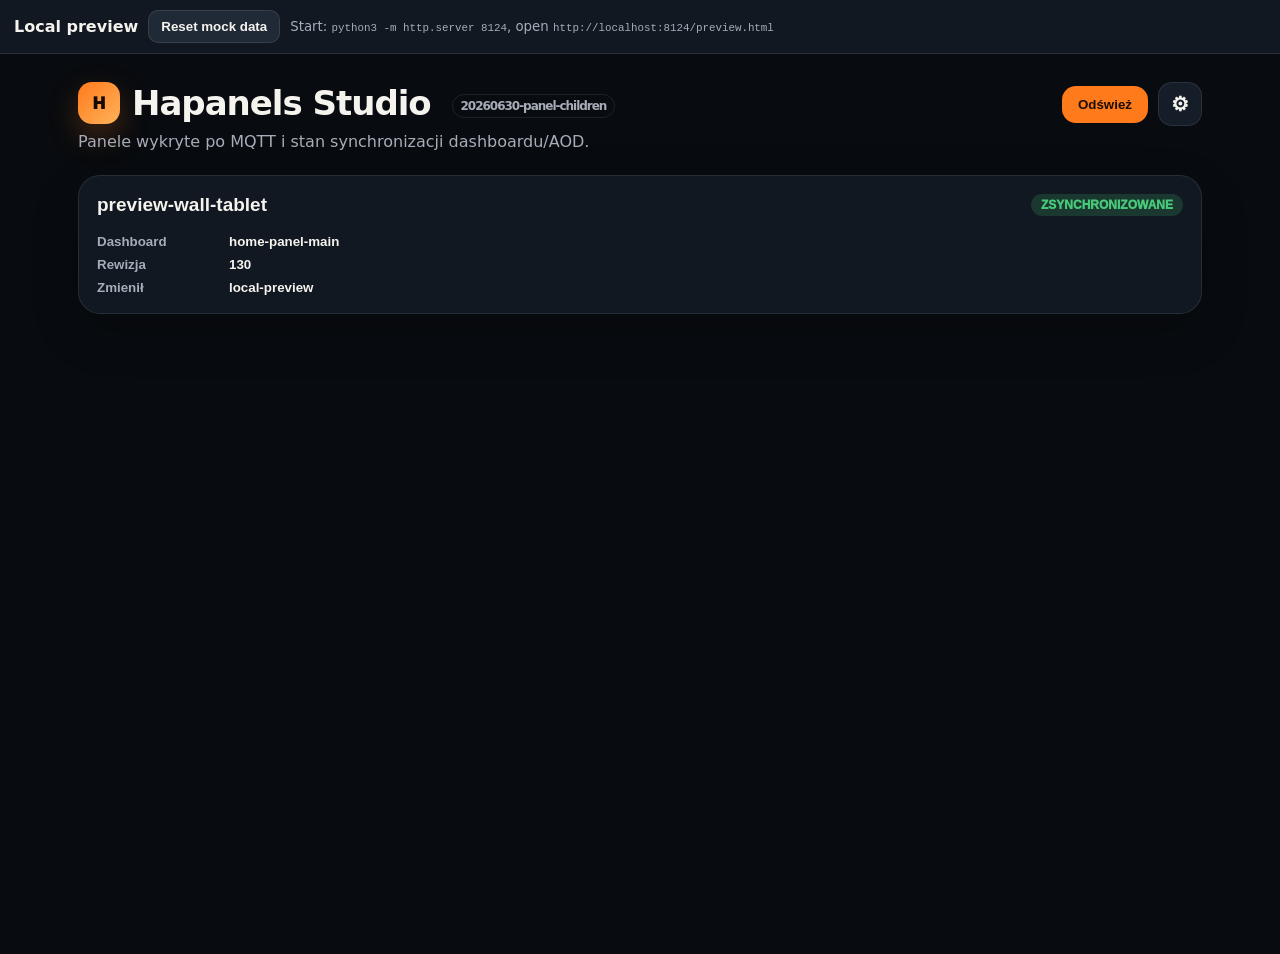
==== custom_components/hapanels/frontend/preview.html @ a91a4dab "feat: expand hapanels studio editor" ====
<!doctype html>
<html lang="pl">
  <head>
    <meta charset="utf-8">
    <meta name="viewport" content="width=device-width, initial-scale=1">
    <title>Hapanels Studio Preview</title>
    <style>
      body { margin: 0; background: #080b0f; font-family: system-ui, sans-serif; }
      .preview-bar { position: sticky; top: 0; z-index: 10; display: flex; gap: 10px; align-items: center; padding: 10px 14px; background: #111821; color: #f5f3ee; border-bottom: 1px solid rgba(255,255,255,.10); }
      .preview-bar button { border: 0; border-radius: 10px; padding: 8px 12px; font-weight: 800; background: #ff7a1a; color: #1a0d03; cursor: pointer; }
      .preview-bar .secondary { background: #202a36; color: #f5f3ee; border: 1px solid rgba(255,255,255,.10); }
      .preview-bar small { color: #a7adb8; }
    </style>
  </head>
  <body>
    <div class="preview-bar">
      <strong>Local preview</strong>
      <button id="reset-preview" class="secondary">Reset mock data</button>
      <small>Start: <code>python3 -m http.server 8124</code>, open <code>http://localhost:8124/preview.html</code></small>
    </div>
    <hapanels-studio-panel></hapanels-studio-panel>

    <script>
      class HaIconPreview extends HTMLElement {
        static get observedAttributes() { return ["icon"]; }
        connectedCallback() { this.render(); }
        attributeChangedCallback() { this.render(); }
        render() {
          const icon = this.getAttribute("icon") || "mdi:cog";
          this.style.display = "inline-grid";
          this.style.placeItems = "center";
          this.style.width = "var(--mdc-icon-size, 32px)";
          this.style.height = "var(--mdc-icon-size, 32px)";
          this.style.fontWeight = "900";
          this.style.fontSize = "calc(var(--mdc-icon-size, 32px) * .45)";
          this.textContent = icon.split(":").pop().slice(0, 2).toUpperCase();
          this.title = icon;
        }
      }
      customElements.define("ha-icon", HaIconPreview);
    </script>
    <script src="./hapanels-panel.js"></script>
    <script>
      const STORAGE_KEY = "hapanels_preview_config_1280x800";
      const PANEL_DEVICE = "preview-wall-tablet";
      const sampleConfig = {
        version: 1,
        dashboard_id: "home-panel-main",
        revision: 130,
        updated_by: "local-preview",
        title: "Panel domowy",
        layout: { type: "fixed_grid", columns_landscape: 3, columns_portrait: 2, gap: "medium" },
        layout_editor: {
          grid: { columns: 12, rows: 9, aspectWidth: 1280, aspectHeight: 800 },
          tray: []
        },
        always_on_display: {
          enabled: true,
          layout: "minimal_clock",
          timeout_sec: 300,
          brightness_percent: 3,
          background: "#000000",
          entity_ids: [],
          grid_layout: { type: "fixed_grid", columns_landscape: 3, columns_portrait: 2, gap: "small" },
          tiles: [
            { id: "aod_clock", kind: "clock", size: "large", label: "Zegar", icon: "mdi:clock", accent: "white", order: 0 },
            { id: "aod_temp", kind: "entity", size: "small", label: "Temperatura", entity_id: "sensor.outside_temperature", icon: "mdi:home-thermometer", accent: "orange", order: 1 }
          ]
        },
        people: [
          { id: "person.michal", name: "Michał", state: "poza domem", status: "away" },
          { id: "person.bartek", name: "Bartek", state: "poza domem", status: "away" },
          { id: "person.marcin", name: "Marcin", state: "nieznany", status: "unknown" },
          { id: "person.tomek", name: "Tomek", state: "w domu", status: "home" }
        ],
        tiles: [
          { id: "all_lights_off", kind: "action", size: "action", label: "Zgaś wszystko", icon: "mdi:lightbulb-off", accent: "white", order: 0, col: 1, row: 1, colSpan: 4, rowSpan: 2 },
          { id: "alarm_settings", kind: "action", size: "action", label: "Ustawienia alarmu", short_label: "Alarm", icon: "mdi:shield-lock", accent: "white", order: 1, col: 9, row: 1, colSpan: 2, rowSpan: 2 },
          { id: "climate", kind: "category", size: "action", label: "Klimat", entity_id: "climate.home", icon: "mdi:home-thermometer", accent: "orange", order: 2, col: 11, row: 1, colSpan: 2, rowSpan: 2 },
          { id: "lamp", kind: "entity", size: "large", label: "Lampa", entity_id: "light.kitchen", icon: "mdi:lightbulb", accent: "orange", order: 10, col: 1, row: 3, colSpan: 4, rowSpan: 3 },
          { id: "lights", kind: "category", size: "large", label: "Oświetlenie", entity_id: "group.all_lights", icon: "mdi:lightbulb-group", accent: "orange", order: 11, col: 5, row: 3, colSpan: 4, rowSpan: 3 },
          { id: "covers", kind: "category", size: "large", label: "Rolety", entity_id: "cover.all_covers", icon: "mdi:blinds", accent: "orange", order: 12, col: 9, row: 3, colSpan: 4, rowSpan: 3 },
          { id: "cameras", kind: "camera", size: "large", label: "hrj/kamera", entity_id: "camera.front", icon: "mdi:cctv", accent: "orange", order: 13, col: 1, row: 6, colSpan: 4, rowSpan: 3 },
          { id: "gate", kind: "category", size: "large", label: "Brama", entity_id: "cover.gate", icon: "mdi:gate", accent: "orange", order: 14, col: 5, row: 6, colSpan: 4, rowSpan: 4 },
          { id: "energy", kind: "entity", size: "small", label: "Energia", entity_id: "sensor.home_power", icon: "mdi:home-lightning-bolt", accent: "red", order: 20, col: 9, row: 6, colSpan: 2, rowSpan: 2 },
          { id: "settings", kind: "action", size: "small", label: "Konfiguracja", short_label: "Config", icon: "mdi:cog", accent: "white", order: 21, col: 11, row: 6, colSpan: 2, rowSpan: 2 }
        ],
        camera_actions: ["Lista kamer", "Pełny ekran"]
      };

      function loadConfig() {
        return JSON.parse(localStorage.getItem(STORAGE_KEY) || JSON.stringify(sampleConfig));
      }

      function saveConfig(config) {
        localStorage.setItem(STORAGE_KEY, JSON.stringify(config));
      }

      const hass = {
        themes: { darkMode: true },
        states: {
          "light.kitchen": { attributes: { friendly_name: "Lampa", icon: "mdi:lightbulb" } },
          "group.all_lights": { attributes: { friendly_name: "Oświetlenie", icon: "mdi:lightbulb-group" } },
          "cover.all_covers": { attributes: { friendly_name: "Rolety", icon: "mdi:blinds" } },
          "climate.home": { attributes: { friendly_name: "Klimat", icon: "mdi:home-thermometer" } },
          "camera.front": { attributes: { friendly_name: "hrj/kamera", icon: "mdi:cctv" } },
          "cover.gate": { attributes: { friendly_name: "Brama", icon: "mdi:gate" } },
          "sensor.home_power": { attributes: { friendly_name: "Energia", icon: "mdi:home-lightning-bolt" } }
        },
        async callWS(message) {
          if (message.type === "hapanels/list_panels") {
            const config = loadConfig();
            return { panels: [{ device: PANEL_DEVICE, status: "synced", dashboard_id: config.dashboard_id, revision: config.revision, updated_by: config.updated_by, screen_resolution: "1280x800", screen_width_px: 1280, screen_height_px: 800 }] };
          }
          if (message.type === "hapanels/get_dashboard_config") return { config: loadConfig(), pending_patch: null };
          throw new Error(`Unsupported mock WS: ${message.type}`);
        },
        async callService(domain, service, data) {
          if (domain !== "hapanels") throw new Error(`Unsupported mock service: ${domain}.${service}`);
          const config = loadConfig();
          if (service === "set_dashboard_config") {
            saveConfig(data.config);
            return;
          }
          if (service === "patch_dashboard_config") {
            const patch = data.patch || {};
            const target = patch.surface === "aod" ? (config.always_on_display ||= {}) : config;
            const updates = new Map((patch.tile_updates || []).map((tile) => [tile.id, tile]));
            target.tiles = (target.tiles || []).map((tile) => updates.has(tile.id) ? { ...tile, ...updates.get(tile.id) } : tile);
            config.revision = Number(config.revision || 0) + 1;
            config.updated_by = patch.updated_by || "local-preview";
            saveConfig(config);
            return;
          }
          throw new Error(`Unsupported mock service: hapanels.${service}`);
        }
      };

      document.getElementById("reset-preview").addEventListener("click", () => {
        localStorage.removeItem(STORAGE_KEY);
        location.reload();
      });

      document.querySelector("hapanels-studio-panel").hass = hass;
    </script>
  </body>
</html>
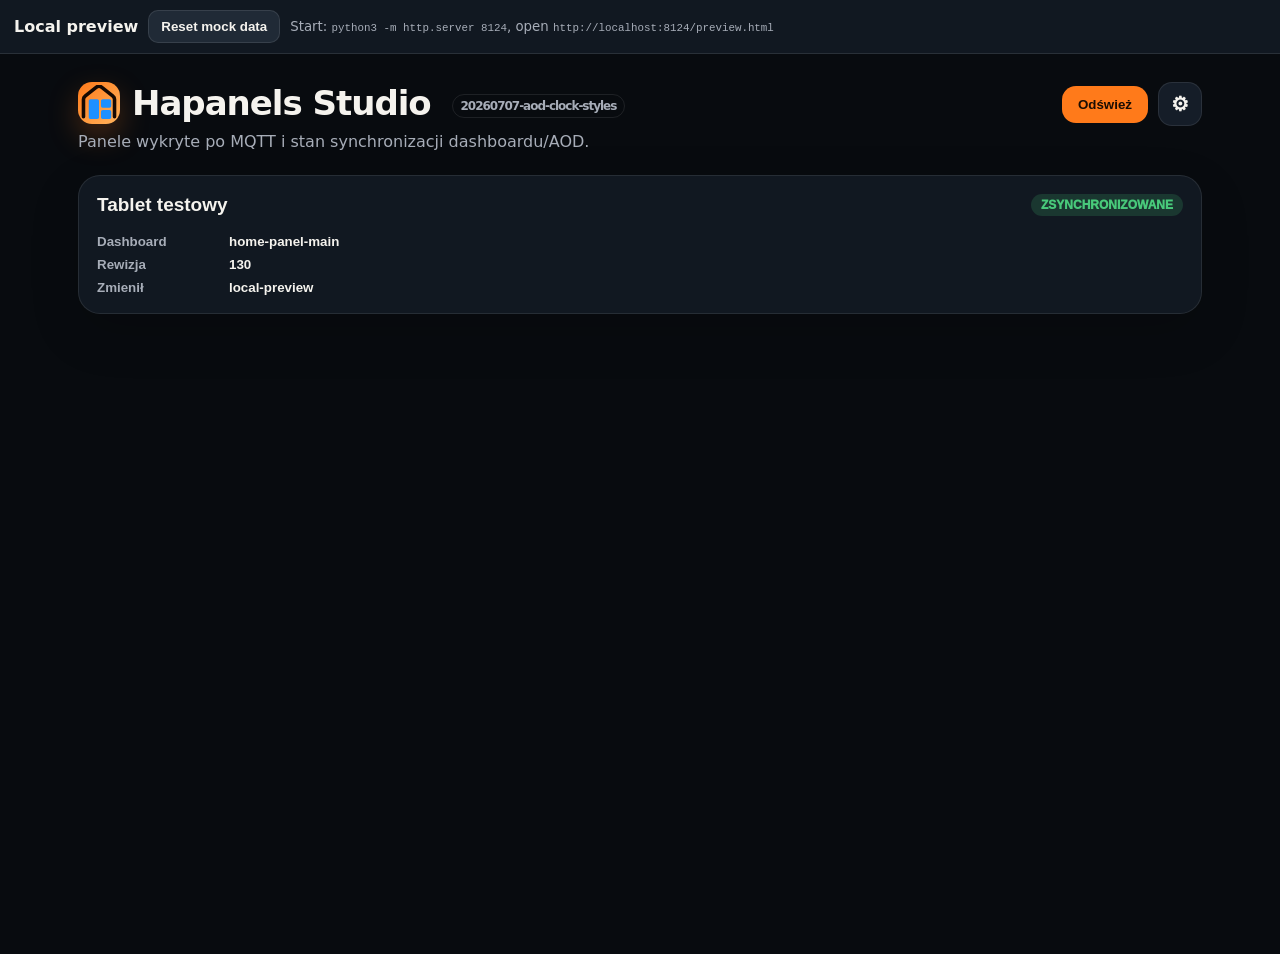
==== commit e7e181c7: "feat: add hapanels appearance controls" ====
--- a/custom_components/hapanels/frontend/preview.html
+++ b/custom_components/hapanels/frontend/preview.html
@@ -79,7 +79,7 @@
           { id: "climate", kind: "category", size: "action", label: "Klimat", entity_id: "climate.home", icon: "mdi:home-thermometer", accent: "orange", order: 2, col: 11, row: 1, colSpan: 2, rowSpan: 2 },
           { id: "lamp", kind: "entity", size: "large", label: "Lampa", entity_id: "light.kitchen", icon: "mdi:lightbulb", accent: "orange", order: 10, col: 1, row: 3, colSpan: 4, rowSpan: 3 },
           { id: "lights", kind: "category", size: "large", label: "Oświetlenie", entity_id: "group.all_lights", icon: "mdi:lightbulb-group", accent: "orange", order: 11, col: 5, row: 3, colSpan: 4, rowSpan: 3 },
-          { id: "covers", kind: "category", size: "large", label: "Rolety", entity_id: "cover.all_covers", icon: "mdi:blinds", accent: "orange", order: 12, col: 9, row: 3, colSpan: 4, rowSpan: 3 },
+          { id: "covers", kind: "cover", size: "large", label: "Rolety", entity_id: "cover.all_covers", icon: "mdi:blinds", accent: "orange", order: 12, col: 9, row: 3, colSpan: 4, rowSpan: 3, cover_visual: "blind", cover_direction: "top" },
           { id: "cameras", kind: "camera", size: "large", label: "hrj/kamera", entity_id: "camera.front", icon: "mdi:cctv", accent: "orange", order: 13, col: 1, row: 6, colSpan: 4, rowSpan: 3 },
           { id: "gate", kind: "category", size: "large", label: "Brama", entity_id: "cover.gate", icon: "mdi:gate", accent: "orange", order: 14, col: 5, row: 6, colSpan: 4, rowSpan: 4 },
           { id: "energy", kind: "entity", size: "small", label: "Energia", entity_id: "sensor.home_power", icon: "mdi:home-lightning-bolt", accent: "red", order: 20, col: 9, row: 6, colSpan: 2, rowSpan: 2 },
@@ -101,16 +101,16 @@
         states: {
           "light.kitchen": { attributes: { friendly_name: "Lampa", icon: "mdi:lightbulb" } },
           "group.all_lights": { attributes: { friendly_name: "Oświetlenie", icon: "mdi:lightbulb-group" } },
-          "cover.all_covers": { attributes: { friendly_name: "Rolety", icon: "mdi:blinds" } },
+          "cover.all_covers": { state: "open", attributes: { friendly_name: "Rolety", icon: "mdi:blinds", current_position: 64 } },
           "climate.home": { attributes: { friendly_name: "Klimat", icon: "mdi:home-thermometer" } },
           "camera.front": { attributes: { friendly_name: "hrj/kamera", icon: "mdi:cctv" } },
-          "cover.gate": { attributes: { friendly_name: "Brama", icon: "mdi:gate" } },
+          "cover.gate": { state: "closed", attributes: { friendly_name: "Brama", icon: "mdi:gate", current_position: 0 } },
           "sensor.home_power": { attributes: { friendly_name: "Energia", icon: "mdi:home-lightning-bolt" } }
         },
         async callWS(message) {
           if (message.type === "hapanels/list_panels") {
             const config = loadConfig();
-            return { panels: [{ device: PANEL_DEVICE, status: "synced", dashboard_id: config.dashboard_id, revision: config.revision, updated_by: config.updated_by, screen_resolution: "1280x800", screen_width_px: 1280, screen_height_px: 800 }] };
+            return { panels: [{ device: PANEL_DEVICE, panel_name: "Tablet testowy", status: "synced", dashboard_id: config.dashboard_id, revision: config.revision, updated_by: config.updated_by, screen_resolution: "1280x800", screen_width_px: 1280, screen_height_px: 800 }] };
           }
           if (message.type === "hapanels/get_dashboard_config") return { config: loadConfig(), pending_patch: null };
           throw new Error(`Unsupported mock WS: ${message.type}`);
@@ -132,6 +132,7 @@
             saveConfig(config);
             return;
           }
+          if (service === "accept_tablet_config") return;
           throw new Error(`Unsupported mock service: hapanels.${service}`);
         }
       };
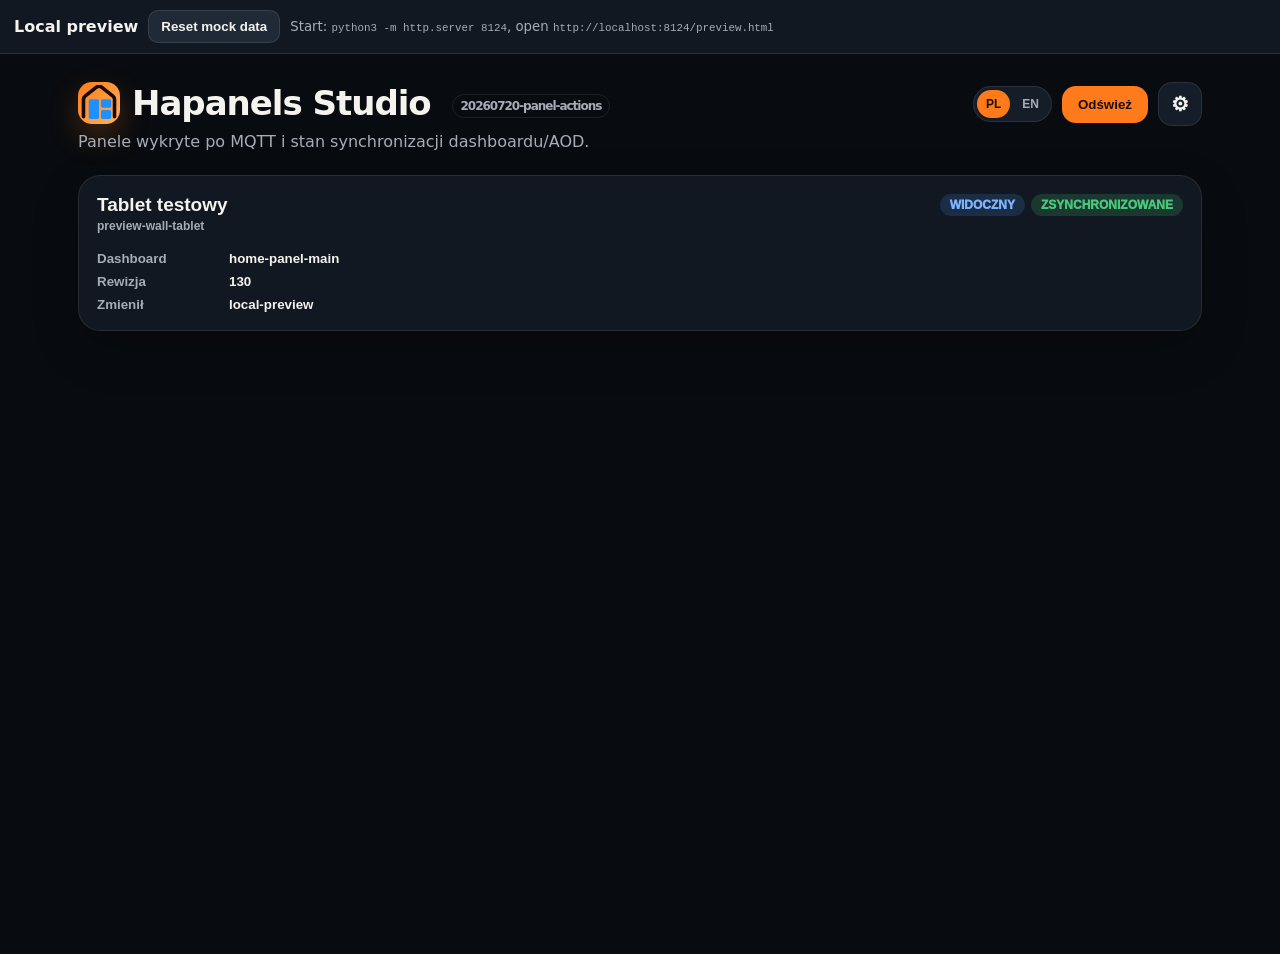
==== commit 714968ea: "feat: add panel grid action controls" ====
--- a/custom_components/hapanels/frontend/preview.html
+++ b/custom_components/hapanels/frontend/preview.html
@@ -83,7 +83,7 @@
           { id: "cameras", kind: "camera", size: "large", label: "hrj/kamera", entity_id: "camera.front", icon: "mdi:cctv", accent: "orange", order: 13, col: 1, row: 6, colSpan: 4, rowSpan: 3 },
           { id: "gate", kind: "category", size: "large", label: "Brama", entity_id: "cover.gate", icon: "mdi:gate", accent: "orange", order: 14, col: 5, row: 6, colSpan: 4, rowSpan: 4 },
           { id: "energy", kind: "entity", size: "small", label: "Energia", entity_id: "sensor.home_power", icon: "mdi:home-lightning-bolt", accent: "red", order: 20, col: 9, row: 6, colSpan: 2, rowSpan: 2 },
-          { id: "settings", kind: "action", size: "small", label: "Konfiguracja", short_label: "Config", icon: "mdi:cog", accent: "white", order: 21, col: 11, row: 6, colSpan: 2, rowSpan: 2 }
+          { id: "settings", kind: "action", size: "small", label: "Otwórz ustawienia", short_label: "Ustawienia", icon: "mdi:cog", accent: "white", order: 21, col: 11, row: 6, colSpan: 2, rowSpan: 2, tap_action: { type: "navigate", destination: "settings" } }
         ],
         camera_actions: ["Lista kamer", "Pełny ekran"]
       };
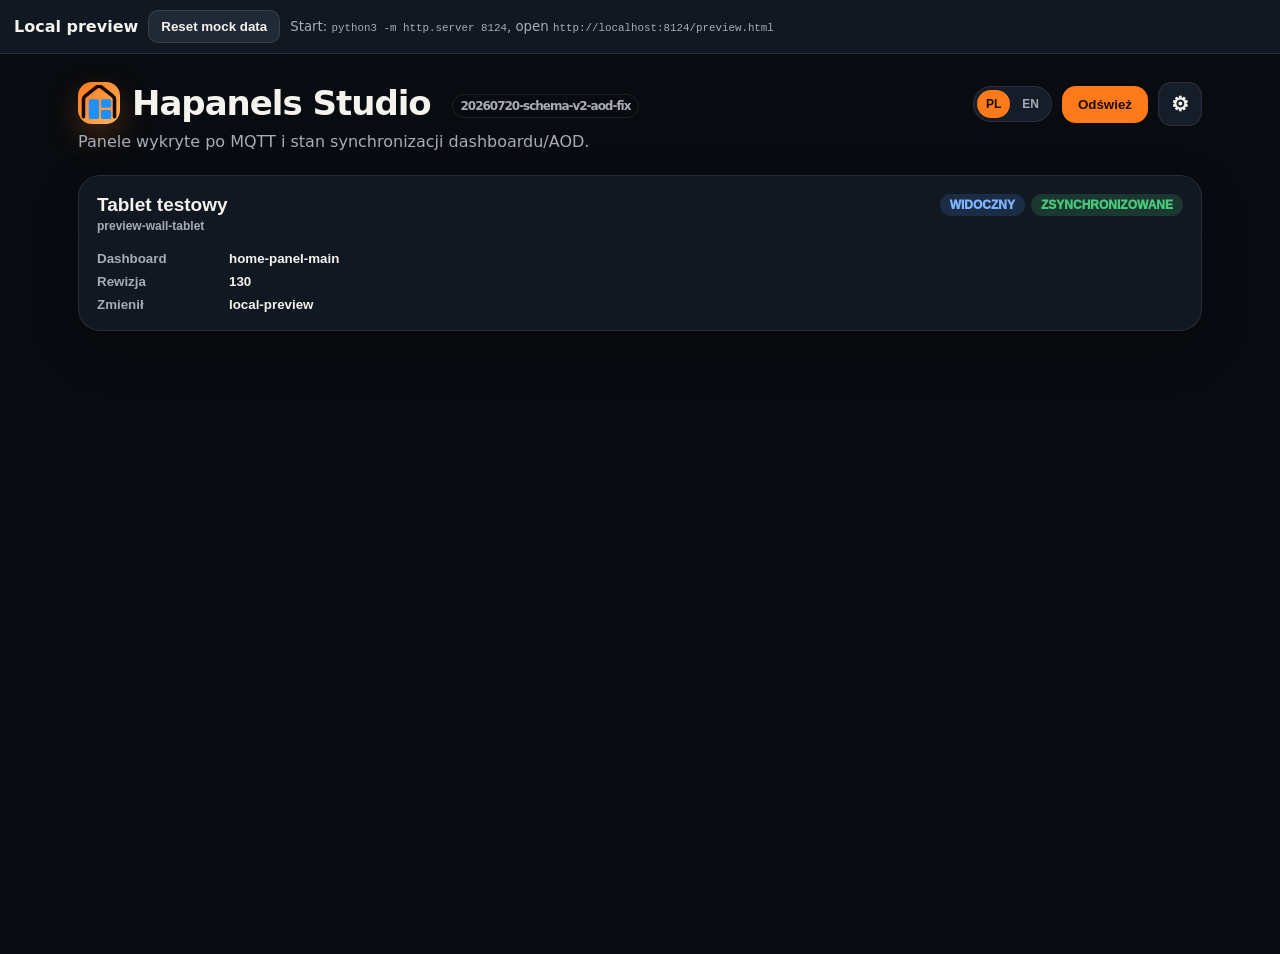
==== commit d2546da2: "feat: ship dashboard schema v2 Migrate v1 before strict validation and preserve last good config. Re" ====
--- a/custom_components/hapanels/frontend/preview.html
+++ b/custom_components/hapanels/frontend/preview.html
@@ -44,24 +44,19 @@
       const STORAGE_KEY = "hapanels_preview_config_1280x800";
       const PANEL_DEVICE = "preview-wall-tablet";
       const sampleConfig = {
-        version: 1,
+        version: 2,
         dashboard_id: "home-panel-main",
         revision: 130,
         updated_by: "local-preview",
         title: "Panel domowy",
-        layout: { type: "fixed_grid", columns_landscape: 3, columns_portrait: 2, gap: "medium" },
-        layout_editor: {
-          grid: { columns: 12, rows: 9, aspectWidth: 1280, aspectHeight: 800 },
-          tray: []
-        },
+        layout: { type: "fixed_grid", columns_landscape: 3, columns_portrait: 2, columns: 12, rows: 9, gap: "medium" },
         always_on_display: {
           enabled: true,
           layout: "minimal_clock",
           timeout_sec: 300,
           brightness_percent: 3,
           background: "#000000",
-          entity_ids: [],
-          grid_layout: { type: "fixed_grid", columns_landscape: 3, columns_portrait: 2, gap: "small" },
+          grid_layout: { type: "fixed_grid", columns_landscape: 3, columns_portrait: 2, columns: 12, rows: 9, gap: "small" },
           tiles: [
             { id: "aod_clock", kind: "clock", size: "large", label: "Zegar", icon: "mdi:clock", accent: "white", order: 0 },
             { id: "aod_temp", kind: "entity", size: "small", label: "Temperatura", entity_id: "sensor.outside_temperature", icon: "mdi:home-thermometer", accent: "orange", order: 1 }
@@ -74,17 +69,25 @@
           { id: "person.tomek", name: "Tomek", state: "w domu", status: "home" }
         ],
         tiles: [
-          { id: "all_lights_off", kind: "action", size: "action", label: "Zgaś wszystko", icon: "mdi:lightbulb-off", accent: "white", order: 0, col: 1, row: 1, colSpan: 4, rowSpan: 2 },
-          { id: "alarm_settings", kind: "action", size: "action", label: "Ustawienia alarmu", short_label: "Alarm", icon: "mdi:shield-lock", accent: "white", order: 1, col: 9, row: 1, colSpan: 2, rowSpan: 2 },
-          { id: "climate", kind: "category", size: "action", label: "Klimat", entity_id: "climate.home", icon: "mdi:home-thermometer", accent: "orange", order: 2, col: 11, row: 1, colSpan: 2, rowSpan: 2 },
+          { id: "all_lights_off", kind: "action", size: "action", label: "Zgaś wszystko", icon: "mdi:lightbulb-off", accent: "white", order: 0, col: 1, row: 1, colSpan: 4, rowSpan: 2, tap_action: { type: "none" } },
+          { id: "alarm_settings", kind: "action", size: "action", label: "Ustawienia alarmu", short_label: "Alarm", icon: "mdi:shield-lock", accent: "white", order: 1, col: 9, row: 1, colSpan: 2, rowSpan: 2, tap_action: { type: "none" } },
+          { id: "climate", kind: "entity", size: "action", label: "Klimat", entity_id: "climate.home", icon: "mdi:home-thermometer", accent: "orange", order: 2, col: 11, row: 1, colSpan: 2, rowSpan: 2 },
           { id: "lamp", kind: "entity", size: "large", label: "Lampa", entity_id: "light.kitchen", icon: "mdi:lightbulb", accent: "orange", order: 10, col: 1, row: 3, colSpan: 4, rowSpan: 3 },
-          { id: "lights", kind: "category", size: "large", label: "Oświetlenie", entity_id: "group.all_lights", icon: "mdi:lightbulb-group", accent: "orange", order: 11, col: 5, row: 3, colSpan: 4, rowSpan: 3 },
+          { id: "lights", kind: "folder", size: "large", label: "Oświetlenie", panel_id: "lights-panel", icon: "mdi:lightbulb-group", accent: "orange", order: 11, col: 5, row: 3, colSpan: 4, rowSpan: 3 },
           { id: "covers", kind: "cover", size: "large", label: "Rolety", entity_id: "cover.all_covers", icon: "mdi:blinds", accent: "orange", order: 12, col: 9, row: 3, colSpan: 4, rowSpan: 3, cover_visual: "blind", cover_direction: "top" },
           { id: "cameras", kind: "camera", size: "large", label: "hrj/kamera", entity_id: "camera.front", icon: "mdi:cctv", accent: "orange", order: 13, col: 1, row: 6, colSpan: 4, rowSpan: 3 },
-          { id: "gate", kind: "category", size: "large", label: "Brama", entity_id: "cover.gate", icon: "mdi:gate", accent: "orange", order: 14, col: 5, row: 6, colSpan: 4, rowSpan: 4 },
-          { id: "energy", kind: "entity", size: "small", label: "Energia", entity_id: "sensor.home_power", icon: "mdi:home-lightning-bolt", accent: "red", order: 20, col: 9, row: 6, colSpan: 2, rowSpan: 2 },
+          { id: "gate", kind: "cover", size: "large", label: "Brama", entity_id: "cover.gate", icon: "mdi:gate", accent: "orange", order: 14, col: 5, row: 6, colSpan: 4, rowSpan: 4 },
+          { id: "energy", kind: "entity", size: "small", label: "Energia", entity_id: "sensor.home_power", icon: "mdi:home-lightning-bolt", accent: "white", order: 20, col: 9, row: 6, colSpan: 2, rowSpan: 2 },
           { id: "settings", kind: "action", size: "small", label: "Otwórz ustawienia", short_label: "Ustawienia", icon: "mdi:cog", accent: "white", order: 21, col: 11, row: 6, colSpan: 2, rowSpan: 2, tap_action: { type: "navigate", destination: "settings" } }
         ],
+        panels: [{
+          id: "lights-panel",
+          title: "Oświetlenie",
+          layout: { type: "fixed_grid", columns_landscape: 3, columns_portrait: 2, columns: 12, rows: 9, gap: "medium" },
+          tiles: [
+            { id: "living-room-light", kind: "entity", size: "large", label: "Salon", entity_id: "light.living_room", icon: "mdi:ceiling-light", accent: "orange", order: 0, col: 1, row: 1, colSpan: 4, rowSpan: 3, tap_action: { type: "entity_default", entity_id: "light.living_room" } }
+          ]
+        }],
         camera_actions: ["Lista kamer", "Pełny ekran"]
       };
 
@@ -100,6 +103,7 @@
         themes: { darkMode: true },
         states: {
           "light.kitchen": { attributes: { friendly_name: "Lampa", icon: "mdi:lightbulb" } },
+          "light.living_room": { attributes: { friendly_name: "Salon", icon: "mdi:ceiling-light" } },
           "group.all_lights": { attributes: { friendly_name: "Oświetlenie", icon: "mdi:lightbulb-group" } },
           "cover.all_covers": { state: "open", attributes: { friendly_name: "Rolety", icon: "mdi:blinds", current_position: 64 } },
           "climate.home": { attributes: { friendly_name: "Klimat", icon: "mdi:home-thermometer" } },
@@ -110,7 +114,7 @@
         async callWS(message) {
           if (message.type === "hapanels/list_panels") {
             const config = loadConfig();
-            return { panels: [{ device: PANEL_DEVICE, panel_name: "Tablet testowy", status: "synced", dashboard_id: config.dashboard_id, revision: config.revision, updated_by: config.updated_by, screen_resolution: "1280x800", screen_width_px: 1280, screen_height_px: 800 }] };
+            return { panels: [{ device: PANEL_DEVICE, panel_name: "Tablet testowy", status: "synced", dashboard_id: config.dashboard_id, revision: config.revision, updated_by: config.updated_by, schema_version: 2, schema_capabilities: ["panels", "presentation", "text", "spacer", "tap_action", "technical_actions"], supported_tile_kinds: TILE_KINDS, supported_action_types: ACTION_TYPES, screen_resolution: "1280x800", screen_width_px: 1280, screen_height_px: 800 }] };
           }
           if (message.type === "hapanels/get_dashboard_config") return { config: loadConfig(), pending_patch: null };
           throw new Error(`Unsupported mock WS: ${message.type}`);
@@ -127,6 +131,7 @@
             const target = patch.surface === "aod" ? (config.always_on_display ||= {}) : config;
             const updates = new Map((patch.tile_updates || []).map((tile) => [tile.id, tile]));
             target.tiles = (target.tiles || []).map((tile) => updates.has(tile.id) ? { ...tile, ...updates.get(tile.id) } : tile);
+            if (patch.surface !== "aod") config.panels = (config.panels || []).map((panel) => ({ ...panel, tiles: (panel.tiles || []).map((tile) => updates.has(tile.id) ? { ...tile, ...updates.get(tile.id) } : tile) }));
             config.revision = Number(config.revision || 0) + 1;
             config.updated_by = patch.updated_by || "local-preview";
             saveConfig(config);
